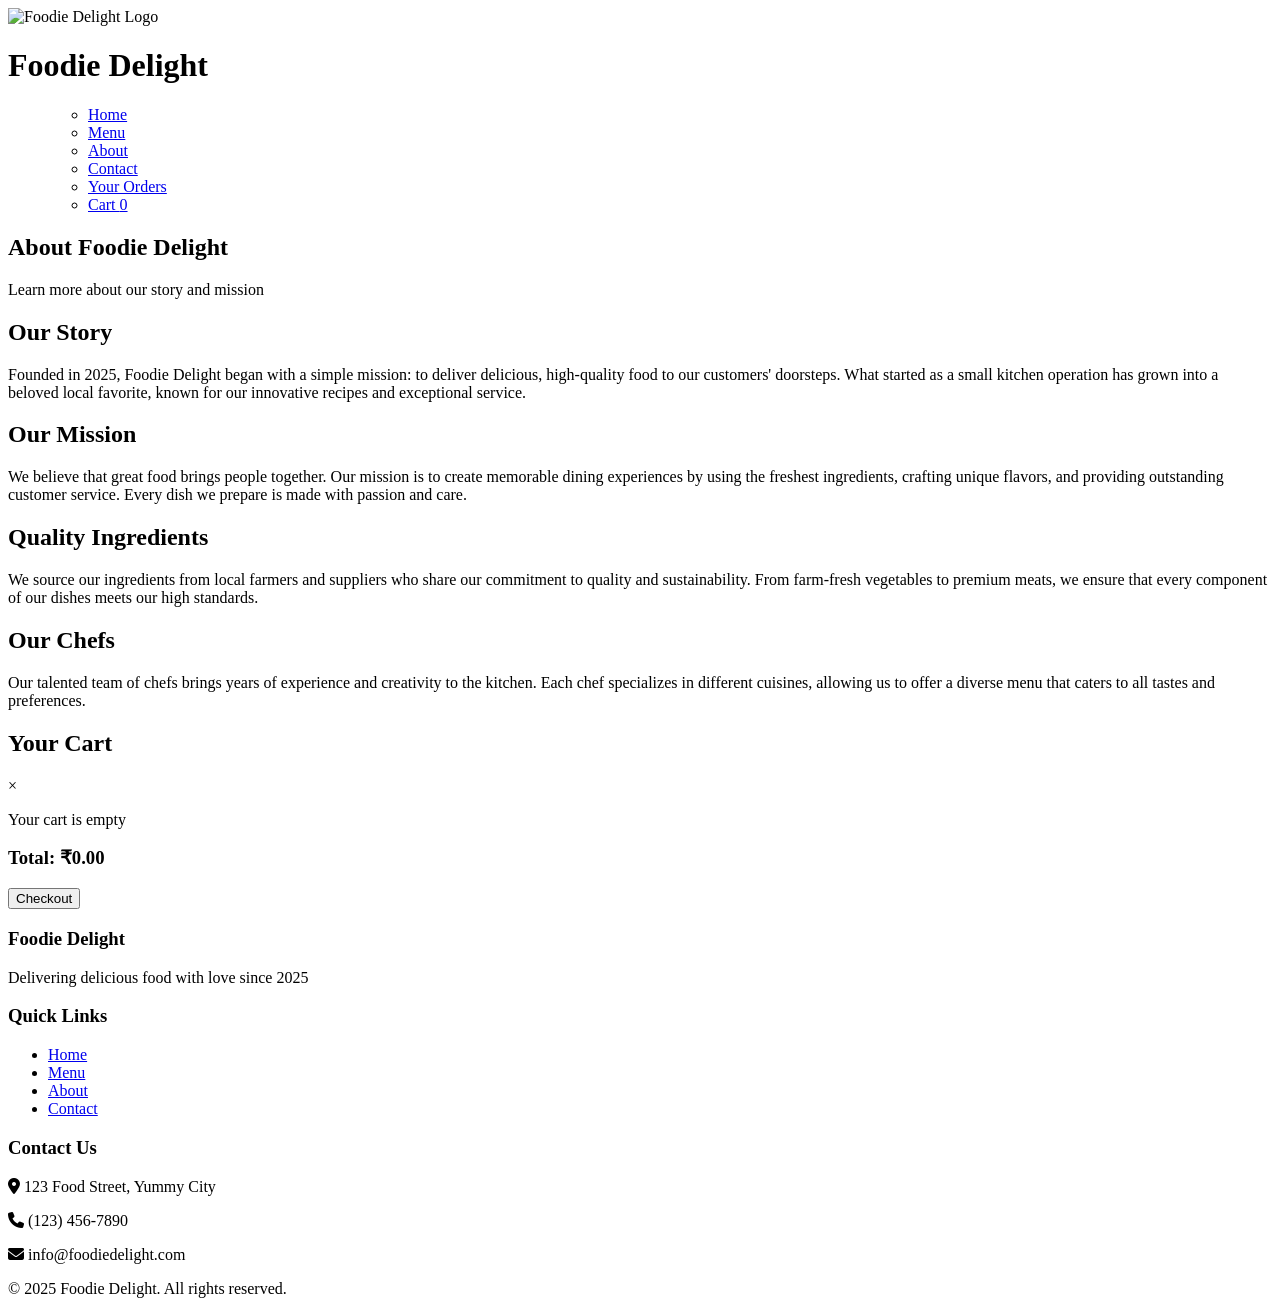
==== about.html @ f6008d01 "about.html" ====
<!DOCTYPE html>
<html lang="en">
<head>
    <meta charset="UTF-8">
    <meta name="viewport" content="width=device-width, initial-scale=1.0">
    <title>About Us - Foodie Delight</title>
    <link rel="stylesheet" href="style.css">
    <link rel="stylesheet" href="https://cdnjs.cloudflare.com/ajax/libs/font-awesome/6.4.0/css/all.min.css">
</head>
<body>
    <!-- Header Section -->
    <header>
        <div class="container">
            <div class="logo">
                <img src="img/logo.png" alt="Foodie Delight Logo">
                <h1>Foodie Delight</h1>
            </div>
            <nav>
                <ul class="nav-links">
                    <ul class="nav-links">
                    <li><a href="index.html">Home</a></li>
                    <li><a href="menu.html">Menu</a></li>
                    <li><a href="about.html">About</a></li>
                    <li><a href="contact.html">Contact</a></li>
                    <li><a href="orders.html">Your Orders</a></li>
                    <li><a href="#" id="cartLink">Cart <span class="cart-count">0</span></a></li>
                </ul>
                </ul>
            </nav>
        </div>
    </header>

    <!-- About Section -->
    <section class="about-page">
        <div class="container">
            <div class="about-header">
                <h1>About Foodie Delight</h1>
                <p>Learn more about our story and mission</p>
            </div>
            
            <div class="about-content">
                <h2>Our Story</h2>
                <p>Founded in 2025, Foodie Delight began with a simple mission: to deliver delicious, high-quality food to our customers' doorsteps. What started as a small kitchen operation has grown into a beloved local favorite, known for our innovative recipes and exceptional service.</p>
                
                <h2>Our Mission</h2>
                <p>We believe that great food brings people together. Our mission is to create memorable dining experiences by using the freshest ingredients, crafting unique flavors, and providing outstanding customer service. Every dish we prepare is made with passion and care.</p>
                
                <h2>Quality Ingredients</h2>
                <p>We source our ingredients from local farmers and suppliers who share our commitment to quality and sustainability. From farm-fresh vegetables to premium meats, we ensure that every component of our dishes meets our high standards.</p>
                
                <h2>Our Chefs</h2>
                <p>Our talented team of chefs brings years of experience and creativity to the kitchen. Each chef specializes in different cuisines, allowing us to offer a diverse menu that caters to all tastes and preferences.</p>
            </div>
        </div>
    </section>

    <!-- Cart Modal -->
    <div class="cart-modal" id="cartModal">
        <div class="cart-content">
            <div class="cart-header">
                <h2>Your Cart</h2>
                <span class="close-btn" id="closeCart">&times;</span>
            </div>
            <div class="cart-body">
                <div id="cartItems">
                    <!-- Cart items will be loaded here -->
                    <p class="empty-cart-message">Your cart is empty</p>
                </div>
                <div class="cart-footer">
                    <div class="cart-total">
                        <h3>Total: ₹<span id="cartTotal">0.00</span></h3>
                    </div>
                    <button class="btn-primary checkout-btn" id="checkoutBtn">Checkout</button>
                </div>
            </div>
        </div>
    </div>

    <!-- Footer -->
    <footer>
        <div class="container">
            <div class="footer-content">
                <div class="footer-section">
                    <h3>Foodie Delight</h3>
                    <p>Delivering delicious food with love since 2025</p>
                </div>
                <div class="footer-section">
                    <h3>Quick Links</h3>
                    <ul>
                        <li><a href="index.html">Home</a></li>
                        <li><a href="menu.html">Menu</a></li>
                        <li><a href="about.html">About</a></li>
                        <li><a href="contact.html">Contact</a></li>
                    </ul>
                </div>
                <div class="footer-section">
                    <h3>Contact Us</h3>
                    <p><i class="fas fa-map-marker-alt"></i> 123 Food Street, Yummy City</p>
                    <p><i class="fas fa-phone"></i> (123) 456-7890</p>
                    <p><i class="fas fa-envelope"></i> info@foodiedelight.com</p>
                </div>
            </div>
            <div class="footer-bottom">
                <p>&copy; 2025 Foodie Delight. All rights reserved.</p>
            </div>
        </div>
    </footer>

    <script src="script.js"></script>
</body>
</html>
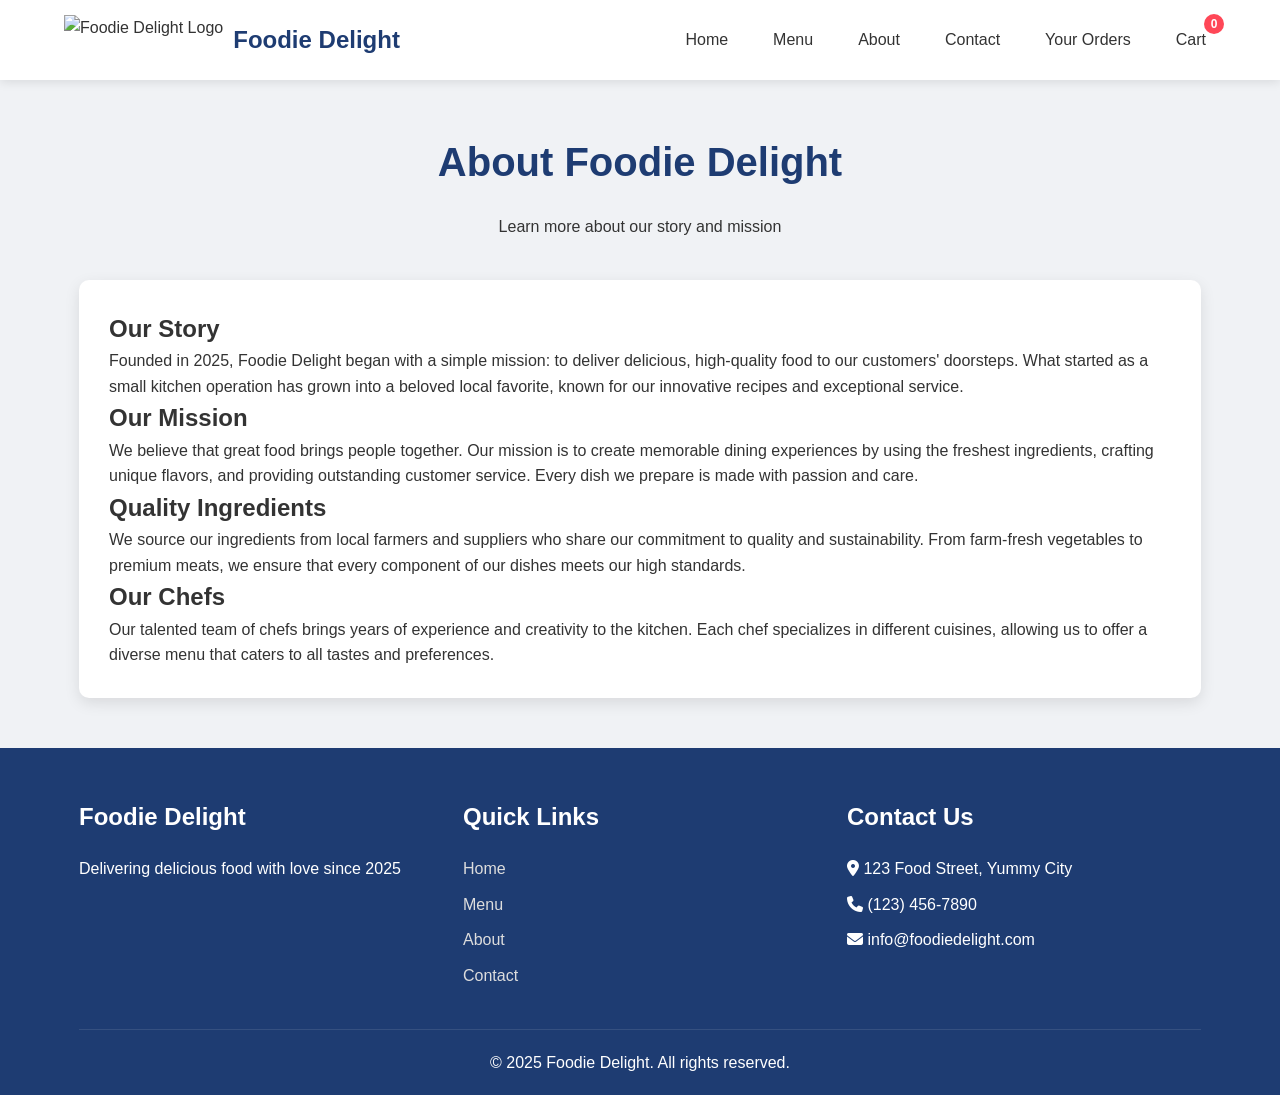
==== commit c4d1ec25: "Add files via upload" ====
--- a/about.html
+++ b/about.html
@@ -1,111 +1,111 @@
-<!DOCTYPE html>
-<html lang="en">
-<head>
-    <meta charset="UTF-8">
-    <meta name="viewport" content="width=device-width, initial-scale=1.0">
-    <title>About Us - Foodie Delight</title>
-    <link rel="stylesheet" href="style.css">
-    <link rel="stylesheet" href="https://cdnjs.cloudflare.com/ajax/libs/font-awesome/6.4.0/css/all.min.css">
-</head>
-<body>
-    <!-- Header Section -->
-    <header>
-        <div class="container">
-            <div class="logo">
-                <img src="img/logo.png" alt="Foodie Delight Logo">
-                <h1>Foodie Delight</h1>
-            </div>
-            <nav>
-                <ul class="nav-links">
-                    <ul class="nav-links">
-                    <li><a href="index.html">Home</a></li>
-                    <li><a href="menu.html">Menu</a></li>
-                    <li><a href="about.html">About</a></li>
-                    <li><a href="contact.html">Contact</a></li>
-                    <li><a href="orders.html">Your Orders</a></li>
-                    <li><a href="#" id="cartLink">Cart <span class="cart-count">0</span></a></li>
-                </ul>
-                </ul>
-            </nav>
-        </div>
-    </header>
-
-    <!-- About Section -->
-    <section class="about-page">
-        <div class="container">
-            <div class="about-header">
-                <h1>About Foodie Delight</h1>
-                <p>Learn more about our story and mission</p>
-            </div>
-            
-            <div class="about-content">
-                <h2>Our Story</h2>
-                <p>Founded in 2025, Foodie Delight began with a simple mission: to deliver delicious, high-quality food to our customers' doorsteps. What started as a small kitchen operation has grown into a beloved local favorite, known for our innovative recipes and exceptional service.</p>
-                
-                <h2>Our Mission</h2>
-                <p>We believe that great food brings people together. Our mission is to create memorable dining experiences by using the freshest ingredients, crafting unique flavors, and providing outstanding customer service. Every dish we prepare is made with passion and care.</p>
-                
-                <h2>Quality Ingredients</h2>
-                <p>We source our ingredients from local farmers and suppliers who share our commitment to quality and sustainability. From farm-fresh vegetables to premium meats, we ensure that every component of our dishes meets our high standards.</p>
-                
-                <h2>Our Chefs</h2>
-                <p>Our talented team of chefs brings years of experience and creativity to the kitchen. Each chef specializes in different cuisines, allowing us to offer a diverse menu that caters to all tastes and preferences.</p>
-            </div>
-        </div>
-    </section>
-
-    <!-- Cart Modal -->
-    <div class="cart-modal" id="cartModal">
-        <div class="cart-content">
-            <div class="cart-header">
-                <h2>Your Cart</h2>
-                <span class="close-btn" id="closeCart">&times;</span>
-            </div>
-            <div class="cart-body">
-                <div id="cartItems">
-                    <!-- Cart items will be loaded here -->
-                    <p class="empty-cart-message">Your cart is empty</p>
-                </div>
-                <div class="cart-footer">
-                    <div class="cart-total">
-                        <h3>Total: ₹<span id="cartTotal">0.00</span></h3>
-                    </div>
-                    <button class="btn-primary checkout-btn" id="checkoutBtn">Checkout</button>
-                </div>
-            </div>
-        </div>
-    </div>
-
-    <!-- Footer -->
-    <footer>
-        <div class="container">
-            <div class="footer-content">
-                <div class="footer-section">
-                    <h3>Foodie Delight</h3>
-                    <p>Delivering delicious food with love since 2025</p>
-                </div>
-                <div class="footer-section">
-                    <h3>Quick Links</h3>
-                    <ul>
-                        <li><a href="index.html">Home</a></li>
-                        <li><a href="menu.html">Menu</a></li>
-                        <li><a href="about.html">About</a></li>
-                        <li><a href="contact.html">Contact</a></li>
-                    </ul>
-                </div>
-                <div class="footer-section">
-                    <h3>Contact Us</h3>
-                    <p><i class="fas fa-map-marker-alt"></i> 123 Food Street, Yummy City</p>
-                    <p><i class="fas fa-phone"></i> (123) 456-7890</p>
-                    <p><i class="fas fa-envelope"></i> info@foodiedelight.com</p>
-                </div>
-            </div>
-            <div class="footer-bottom">
-                <p>&copy; 2025 Foodie Delight. All rights reserved.</p>
-            </div>
-        </div>
-    </footer>
-
-    <script src="script.js"></script>
-</body>
-</html>
+<!DOCTYPE html>
+<html lang="en">
+<head>
+    <meta charset="UTF-8">
+    <meta name="viewport" content="width=device-width, initial-scale=1.0">
+    <title>About Us - Foodie Delight</title>
+    <link rel="stylesheet" href="style.css">
+    <link rel="stylesheet" href="https://cdnjs.cloudflare.com/ajax/libs/font-awesome/6.4.0/css/all.min.css">
+</head>
+<body>
+    <!-- Header Section -->
+    <header>
+        <div class="container">
+            <div class="logo">
+                <img src="img/logo.png" alt="Foodie Delight Logo">
+                <h1>Foodie Delight</h1>
+            </div>
+            <nav>
+                <ul class="nav-links">
+                    <ul class="nav-links">
+                    <li><a href="index.html">Home</a></li>
+                    <li><a href="menu.html">Menu</a></li>
+                    <li><a href="about.html">About</a></li>
+                    <li><a href="contact.html">Contact</a></li>
+                    <li><a href="orders.html">Your Orders</a></li>
+                    <li><a href="#" id="cartLink">Cart <span class="cart-count">0</span></a></li>
+                </ul>
+                </ul>
+            </nav>
+        </div>
+    </header>
+
+    <!-- About Section -->
+    <section class="about-page">
+        <div class="container">
+            <div class="about-header">
+                <h1>About Foodie Delight</h1>
+                <p>Learn more about our story and mission</p>
+            </div>
+            
+            <div class="about-content">
+                <h2>Our Story</h2>
+                <p>Founded in 2025, Foodie Delight began with a simple mission: to deliver delicious, high-quality food to our customers' doorsteps. What started as a small kitchen operation has grown into a beloved local favorite, known for our innovative recipes and exceptional service.</p>
+                
+                <h2>Our Mission</h2>
+                <p>We believe that great food brings people together. Our mission is to create memorable dining experiences by using the freshest ingredients, crafting unique flavors, and providing outstanding customer service. Every dish we prepare is made with passion and care.</p>
+                
+                <h2>Quality Ingredients</h2>
+                <p>We source our ingredients from local farmers and suppliers who share our commitment to quality and sustainability. From farm-fresh vegetables to premium meats, we ensure that every component of our dishes meets our high standards.</p>
+                
+                <h2>Our Chefs</h2>
+                <p>Our talented team of chefs brings years of experience and creativity to the kitchen. Each chef specializes in different cuisines, allowing us to offer a diverse menu that caters to all tastes and preferences.</p>
+            </div>
+        </div>
+    </section>
+
+    <!-- Cart Modal -->
+    <div class="cart-modal" id="cartModal">
+        <div class="cart-content">
+            <div class="cart-header">
+                <h2>Your Cart</h2>
+                <span class="close-btn" id="closeCart">&times;</span>
+            </div>
+            <div class="cart-body">
+                <div id="cartItems">
+                    <!-- Cart items will be loaded here -->
+                    <p class="empty-cart-message">Your cart is empty</p>
+                </div>
+                <div class="cart-footer">
+                    <div class="cart-total">
+                        <h3>Total: ₹<span id="cartTotal">0.00</span></h3>
+                    </div>
+                    <button class="btn-primary checkout-btn" id="checkoutBtn">Checkout</button>
+                </div>
+            </div>
+        </div>
+    </div>
+
+    <!-- Footer -->
+    <footer>
+        <div class="container">
+            <div class="footer-content">
+                <div class="footer-section">
+                    <h3>Foodie Delight</h3>
+                    <p>Delivering delicious food with love since 2025</p>
+                </div>
+                <div class="footer-section">
+                    <h3>Quick Links</h3>
+                    <ul>
+                        <li><a href="index.html">Home</a></li>
+                        <li><a href="menu.html">Menu</a></li>
+                        <li><a href="about.html">About</a></li>
+                        <li><a href="contact.html">Contact</a></li>
+                    </ul>
+                </div>
+                <div class="footer-section">
+                    <h3>Contact Us</h3>
+                    <p><i class="fas fa-map-marker-alt"></i> 123 Food Street, Yummy City</p>
+                    <p><i class="fas fa-phone"></i> (123) 456-7890</p>
+                    <p><i class="fas fa-envelope"></i> info@foodiedelight.com</p>
+                </div>
+            </div>
+            <div class="footer-bottom">
+                <p>&copy; 2025 Foodie Delight. All rights reserved.</p>
+            </div>
+        </div>
+    </footer>
+
+    <script src="script.js"></script>
+</body>
+</html>
--- a/style.css
+++ b/style.css
@@ -0,0 +1,626 @@
+/* Global Styles */
+* {
+    margin: 0;
+    padding: 0;
+    box-sizing: border-box;
+}
+
+body {
+    font-family: 'Segoe UI', Tahoma, Geneva, Verdana, sans-serif;
+    background-color: #f0f2f5;
+    color: #333;
+    line-height: 1.6;
+}
+
+.container {
+    width: 90%;
+    max-width: 1200px;
+    margin: 0 auto;
+    padding: 0 15px;
+}
+
+.btn-primary {
+    display: inline-block;
+    background: linear-gradient(135deg, #1e3c72, #2a5298);
+    color: white;
+    padding: 12px 25px;
+    border: none;
+    border-radius: 30px;
+    cursor: pointer;
+    font-size: 16px;
+    font-weight: 600;
+    text-decoration: none;
+    transition: all 0.3s ease;
+    box-shadow: 0 4px 15px rgba(30, 60, 114, 0.2);
+}
+
+.btn-primary:hover {
+    background: linear-gradient(135deg, #2a5298, #1e3c72);
+    transform: translateY(-2px);
+    box-shadow: 0 6px 20px rgba(30, 60, 114, 0.3);
+}
+
+/* Header Styles */
+header {
+    background: white;
+    box-shadow: 0 2px 10px rgba(0, 0, 0, 0.1);
+    position: sticky;
+    top: 0;
+    z-index: 1000;
+}
+
+header .container {
+    display: flex;
+    justify-content: space-between;
+    align-items: center;
+    padding: 15px 0;
+}
+
+.logo {
+    display: flex;
+    align-items: center;
+}
+
+.logo img {
+    height: 50px;
+    margin-right: 10px;
+}
+
+.logo h1 {
+    color: #1e3c72;
+    font-size: 24px;
+}
+
+.nav-links {
+    display: flex;
+    list-style: none;
+}
+
+.nav-links li {
+    margin-left: 25px;
+}
+
+.nav-links a {
+    text-decoration: none;
+    color: #333;
+    font-weight: 500;
+    transition: color 0.3s;
+    position: relative;
+    display: inline-block;
+    padding: 5px 10px;
+    border-radius: 5px;
+}
+
+.nav-links a:hover,
+.nav-links a.active {
+    color: #1e3c72;
+    background-color: rgba(30, 60, 114, 0.1);
+}
+
+.nav-links a::after {
+    content: '';
+    position: absolute;
+    bottom: -5px;
+    left: 0;
+    width: 0;
+    height: 2px;
+    background: #1e3c72;
+    transition: width 0.3s;
+}
+
+.nav-links a:hover::after,
+.nav-links a.active::after {
+    width: 100%;
+}
+
+.cart-icon {
+    position: relative;
+    cursor: pointer;
+    font-size: 24px;
+    color: #1e3c72;
+}
+
+.cart-count {
+    position: absolute;
+    top: -8px;
+    right: -8px;
+    background: #ff4757;
+    color: white;
+    font-size: 12px;
+    font-weight: bold;
+    width: 20px;
+    height: 20px;
+    border-radius: 50%;
+    display: flex;
+    justify-content: center;
+    align-items: center;
+}
+
+/* Hero Section */
+.hero {
+    background: linear-gradient(rgba(30, 60, 114, 0.7), rgba(30, 60, 114, 0.7)), url('img/food-bg.jpg');
+    background-size: cover;
+    background-position: center;
+    color: white;
+    padding: 100px 0;
+    text-align: center;
+}
+
+.hero-content h1 {
+    font-size: 3rem;
+    margin-bottom: 20px;
+}
+
+.hero-content p {
+    font-size: 1.2rem;
+    margin-bottom: 30px;
+    max-width: 700px;
+    margin-left: auto;
+    margin-right: auto;
+}
+
+/* Categories Section */
+.categories {
+    padding: 80px 0;
+}
+
+.categories h2 {
+    text-align: center;
+    font-size: 2.5rem;
+    margin-bottom: 50px;
+    color: #1e3c72;
+}
+
+.category-grid {
+    display: grid;
+    grid-template-columns: repeat(auto-fit, minmax(250px, 1fr));
+    gap: 30px;
+}
+
+.category-card {
+    background: white;
+    border-radius: 10px;
+    overflow: hidden;
+    box-shadow: 0 5px 15px rgba(0, 0, 0, 0.1);
+    transition: transform 0.3s ease;
+    text-align: center;
+}
+
+.category-card:hover {
+    transform: translateY(-10px);
+}
+
+.category-card img {
+    width: 100%;
+    height: 200px;
+    object-fit: cover;
+}
+
+.category-card h3 {
+    padding: 20px;
+    font-size: 1.5rem;
+    color: #1e3c72;
+}
+
+/* Featured Items Section */
+.featured {
+    padding: 80px 0;
+    background-color: #f8f9fa;
+}
+
+.featured h2 {
+    text-align: center;
+    font-size: 2.5rem;
+    margin-bottom: 50px;
+    color: #1e3c72;
+}
+
+.food-grid {
+    display: grid;
+    grid-template-columns: repeat(auto-fit, minmax(300px, 1fr));
+    gap: 30px;
+}
+
+.food-card {
+    background: white;
+    border-radius: 10px;
+    overflow: hidden;
+    box-shadow: 0 5px 15px rgba(0, 0, 0, 0.1);
+    transition: transform 0.3s ease;
+}
+
+.food-card:hover {
+    transform: translateY(-5px);
+}
+
+.food-card img {
+    width: 100%;
+    height: 200px;
+    object-fit: cover;
+}
+
+.food-info {
+    padding: 20px;
+}
+
+.food-info h3 {
+    font-size: 1.5rem;
+    margin-bottom: 10px;
+    color: #1e3c72;
+}
+
+.food-info p {
+    color: #666;
+    margin-bottom: 15px;
+}
+
+.price {
+    font-size: 1.3rem;
+    font-weight: bold;
+    color: #1e3c72;
+    margin-bottom: 15px;
+    display: block;
+}
+
+.add-to-cart {
+    width: 100%;
+    padding: 10px;
+    background: linear-gradient(135deg, #1e3c72, #2a5298);
+    color: white;
+    border: none;
+    border-radius: 5px;
+    cursor: pointer;
+    font-size: 16px;
+    transition: background 0.3s;
+}
+
+.add-to-cart:hover {
+    background: linear-gradient(135deg, #2a5298, #1e3c72);
+}
+
+/* Cart Modal */
+.cart-modal {
+    display: none;
+    position: fixed;
+    top: 0;
+    left: 0;
+    width: 100%;
+    height: 100%;
+    background: rgba(0, 0, 0, 0.5);
+    z-index: 2000;
+    justify-content: center;
+    align-items: center;
+}
+
+.cart-content {
+    background: white;
+    width: 90%;
+    max-width: 600px;
+    border-radius: 10px;
+    overflow: hidden;
+    max-height: 80vh;
+    display: flex;
+    flex-direction: column;
+}
+
+.cart-header {
+    background: #1e3c72;
+    color: white;
+    padding: 20px;
+    display: flex;
+    justify-content: space-between;
+    align-items: center;
+}
+
+.close-btn {
+    font-size: 30px;
+    cursor: pointer;
+}
+
+.cart-body {
+    padding: 20px;
+    overflow-y: auto;
+    flex-grow: 1;
+}
+
+.cart-item {
+    display: flex;
+    justify-content: space-between;
+    align-items: center;
+    padding: 15px 0;
+    border-bottom: 1px solid #eee;
+}
+
+.item-info {
+    flex-grow: 1;
+}
+
+.item-info h4 {
+    margin-bottom: 5px;
+}
+
+.item-price {
+    color: #1e3c72;
+    font-weight: bold;
+}
+
+.item-quantity {
+    display: flex;
+    align-items: center;
+    margin: 0 20px;
+}
+
+.quantity-btn {
+    width: 30px;
+    height: 30px;
+    background: #1e3c72;
+    color: white;
+    border: none;
+    border-radius: 50%;
+    cursor: pointer;
+    font-size: 16px;
+}
+
+.quantity {
+    margin: 0 10px;
+}
+
+.remove-item {
+    background: #ff4757;
+    color: white;
+    border: none;
+    width: 30px;
+    height: 30px;
+    border-radius: 50%;
+    cursor: pointer;
+}
+
+.cart-footer {
+    padding: 20px;
+    border-top: 1px solid #eee;
+}
+
+.cart-total {
+    text-align: right;
+    margin-bottom: 20px;
+}
+
+.checkout-btn {
+    width: 100%;
+    padding: 15px;
+    font-size: 18px;
+}
+
+.empty-cart-message {
+    text-align: center;
+    color: #666;
+    font-style: italic;
+    padding: 30px 0;
+}
+
+/* Bill Preview Modal */
+#billPreview {
+    white-space: pre-wrap;
+    font-family: 'Courier New', monospace;
+    background: #f8f9fa;
+    padding: 20px;
+    border-radius: 5px;
+    margin-bottom: 20px;
+    max-height: 400px;
+    overflow-y: auto;
+    font-size: 14px;
+    line-height: 1.5;
+}
+
+/* Footer */
+footer {
+    background: #1e3c72;
+    color: white;
+    padding: 50px 0 20px;
+}
+
+.footer-content {
+    display: grid;
+    grid-template-columns: repeat(auto-fit, minmax(250px, 1fr));
+    gap: 30px;
+    margin-bottom: 30px;
+}
+
+.footer-section h3 {
+    margin-bottom: 20px;
+    font-size: 1.5rem;
+}
+
+.footer-section ul {
+    list-style: none;
+}
+
+.footer-section ul li {
+    margin-bottom: 10px;
+}
+
+.footer-section ul li a {
+    color: #ddd;
+    text-decoration: none;
+    transition: color 0.3s;
+}
+
+.footer-section ul li a:hover {
+    color: white;
+}
+
+.footer-section p {
+    margin-bottom: 10px;
+}
+
+.footer-bottom {
+    text-align: center;
+    padding-top: 20px;
+    border-top: 1px solid rgba(255, 255, 255, 0.1);
+}
+
+/* Responsive Design */
+@media (max-width: 768px) {
+    .nav-links {
+        display: none;
+    }
+    
+    .hero-content h1 {
+        font-size: 2rem;
+    }
+    
+    .hero-content p {
+        font-size: 1rem;
+    }
+    
+    .categories h2,
+    .featured h2 {
+        font-size: 2rem;
+    }
+}
+
+/* Menu Page Specific Styles */
+.menu-page {
+    padding: 50px 0;
+}
+
+.menu-header {
+    text-align: center;
+    margin-bottom: 40px;
+}
+
+.menu-header h1 {
+    font-size: 2.5rem;
+    color: #1e3c72;
+    margin-bottom: 20px;
+}
+
+.filter-buttons {
+    display: flex;
+    justify-content: center;
+    flex-wrap: wrap;
+    gap: 10px;
+    margin-bottom: 30px;
+}
+
+.filter-btn {
+    padding: 10px 20px;
+    background: white;
+    border: 1px solid #1e3c72;
+    color: #1e3c72;
+    border-radius: 30px;
+    cursor: pointer;
+    transition: all 0.3s;
+}
+
+.filter-btn.active,
+.filter-btn:hover {
+    background: #1e3c72;
+    color: white;
+}
+
+/* About Page Styles */
+.about-page {
+    padding: 50px 0;
+}
+
+.about-header {
+    text-align: center;
+    margin-bottom: 40px;
+}
+
+.about-header h1 {
+    font-size: 2.5rem;
+    color: #1e3c72;
+    margin-bottom: 20px;
+}
+
+.about-content {
+    background: white;
+    padding: 30px;
+    border-radius: 10px;
+    box-shadow: 0 5px 15px rgba(0, 0, 0, 0.1);
+}
+
+/* Contact Page Styles */
+.contact-page {
+    padding: 50px 0;
+}
+
+.contact-header {
+    text-align: center;
+    margin-bottom: 40px;
+}
+
+.contact-header h1 {
+    font-size: 2.5rem;
+    color: #1e3c72;
+    margin-bottom: 20px;
+}
+
+.contact-form {
+    background: white;
+    padding: 30px;
+    border-radius: 10px;
+    box-shadow: 0 5px 15px rgba(0, 0, 0, 0.1);
+    max-width: 600px;
+    margin: 0 auto;
+}
+
+.form-group {
+    margin-bottom: 20px;
+}
+
+.form-group label {
+    display: block;
+    margin-bottom: 5px;
+    font-weight: 500;
+}
+
+.form-group input,
+.form-group textarea {
+    width: 100%;
+    padding: 12px;
+    border: 1px solid #ddd;
+    border-radius: 5px;
+    font-size: 16px;
+}
+
+.form-group textarea {
+    height: 150px;
+    resize: vertical;
+}
+.order-card {
+    background: #fff;
+    padding: 20px;
+    margin-bottom: 20px;
+    border-radius: 12px;
+    box-shadow: 0 4px 10px rgba(0,0,0,0.1);
+}
+
+.order-items {
+    margin-top: 10px;
+}
+
+.order-item {
+    display: flex;
+    align-items: center;
+    gap: 15px;
+    margin-bottom: 12px;
+}
+
+.order-item img {
+    width: 70px;
+    height: 70px;
+    object-fit: cover;
+    border-radius: 10px;
+}
+
+.order-item-details {
+    display: flex;
+    flex-direction: column;
+}
+
+.item-name {
+    font-weight: bold;
+}
